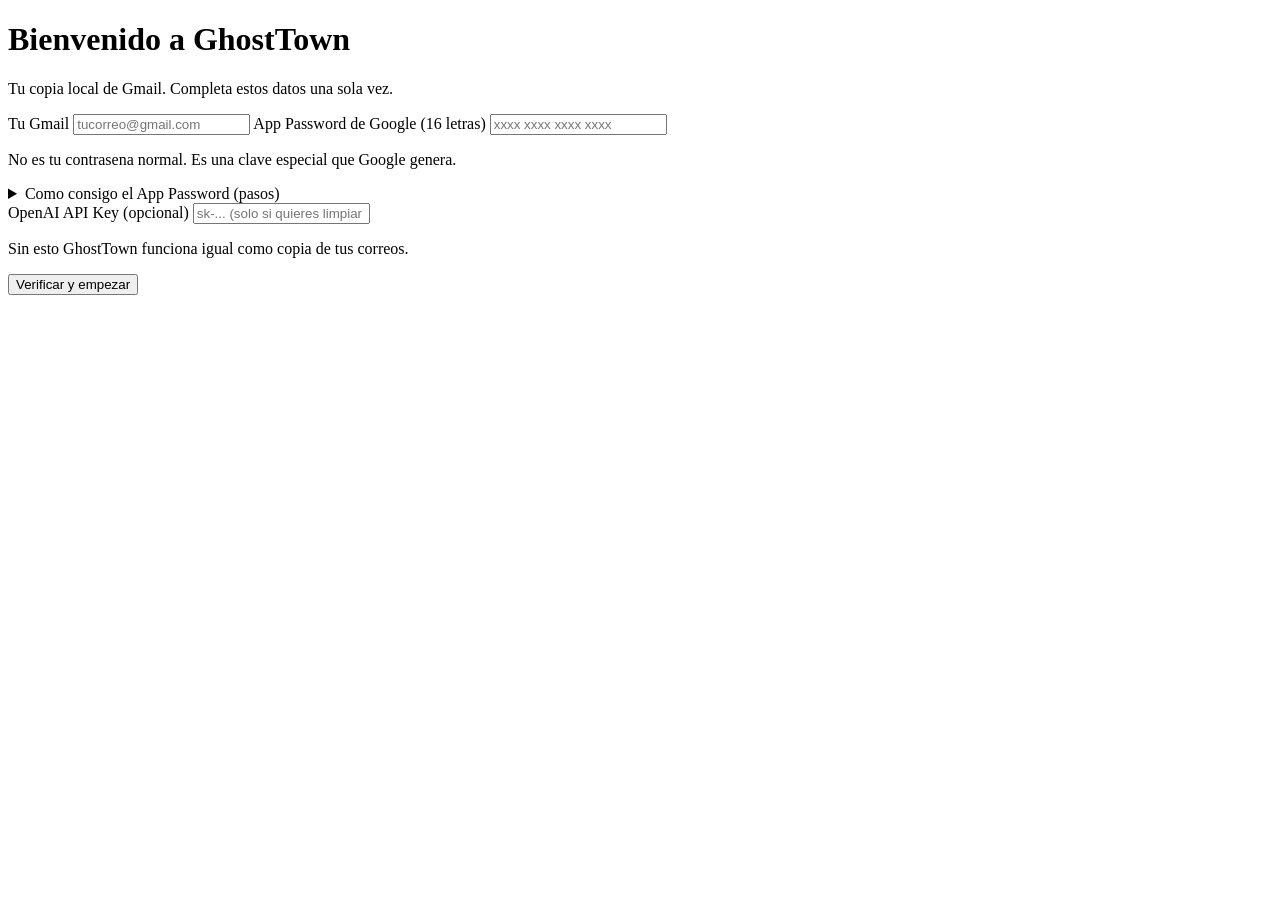
==== templates/setup.html @ c73c725a "Gmail-like read-only layout + web setup wizard at 127.0.0.1 Co-authored-by: Cursor <cursoragent@curs" ====
<!DOCTYPE html>
<html lang="es">
<head>
  <meta charset="utf-8" />
  <meta name="viewport" content="width=device-width, initial-scale=1" />
  <title>Configurar GhostTown</title>
  <link rel="stylesheet" href="/styles.css?v=2" />
</head>
<body>
  <div class="setup-wrap">
    <div class="setup-card">
      <h1>Bienvenido a GhostTown</h1>
      <p class="sub">Tu copia local de Gmail. Completa estos datos una sola vez.</p>

      <label for="s-user">Tu Gmail</label>
      <input id="s-user" type="email" placeholder="tucorreo@gmail.com" />

      <label for="s-pass">App Password de Google (16 letras)</label>
      <input id="s-pass" type="password" placeholder="xxxx xxxx xxxx xxxx" />
      <p class="hint">No es tu contrasena normal. Es una clave especial que Google genera.</p>

      <details>
        <summary>Como consigo el App Password (pasos)</summary>
        <ol>
          <li>Usa tu cuenta <strong>personal</strong> de Gmail (las de escuela/trabajo suelen bloquearlo).</li>
          <li>Activa la <a href="https://myaccount.google.com/security" target="_blank">Verificacion en 2 pasos</a> (sin esto Google esconde la opcion).</li>
          <li>En Gmail: Configuracion &rarr; Reenvio y correo POP/IMAP &rarr; <strong>Habilitar IMAP</strong>.</li>
          <li>Entra a <a href="https://myaccount.google.com/apppasswords" target="_blank">App Passwords</a>, escribe <strong>GhostTown</strong> como nombre y pulsa Crear.</li>
          <li>Copia las 16 letras y pegalas arriba (los espacios no importan).</li>
        </ol>
      </details>

      <label for="s-key">OpenAI API Key (opcional)</label>
      <input id="s-key" type="password" placeholder="sk-... (solo si quieres limpiar con IA)" />
      <p class="hint">Sin esto GhostTown funciona igual como copia de tus correos.</p>

      <button type="button" id="s-go">Verificar y empezar</button>
      <p class="setup-status" id="s-status"></p>
    </div>
  </div>

  <script>
    const st = document.getElementById("s-status");
    const btn = document.getElementById("s-go");
    btn.onclick = async () => {
      const user = document.getElementById("s-user").value.trim();
      const pass = document.getElementById("s-pass").value.replace(/\s/g, "");
      const key = document.getElementById("s-key").value.trim();
      if (!user || !pass) {
        st.className = "setup-status err";
        st.textContent = "Escribe tu Gmail y el App Password.";
        return;
      }
      btn.disabled = true;
      st.className = "setup-status";
      st.textContent = "Verificando con Google…";
      const r = await fetch("/api/setup", {
        method: "POST",
        headers: { "Content-Type": "application/json" },
        body: JSON.stringify({ user, password: pass, openai_key: key }),
      });
      const d = await r.json();
      if (!d.ok) {
        st.className = "setup-status err";
        st.textContent = d.error || "No se pudo verificar.";
        btn.disabled = false;
        return;
      }
      st.className = "setup-status ok";
      st.textContent = "Login correcto. Bajando tus primeros correos (puede tardar un minuto)…";
      try {
        await fetch("/api/sync?limit=200", { method: "POST" });
      } catch (e) {}
      location.href = "/";
    };
  </script>
</body>
</html>
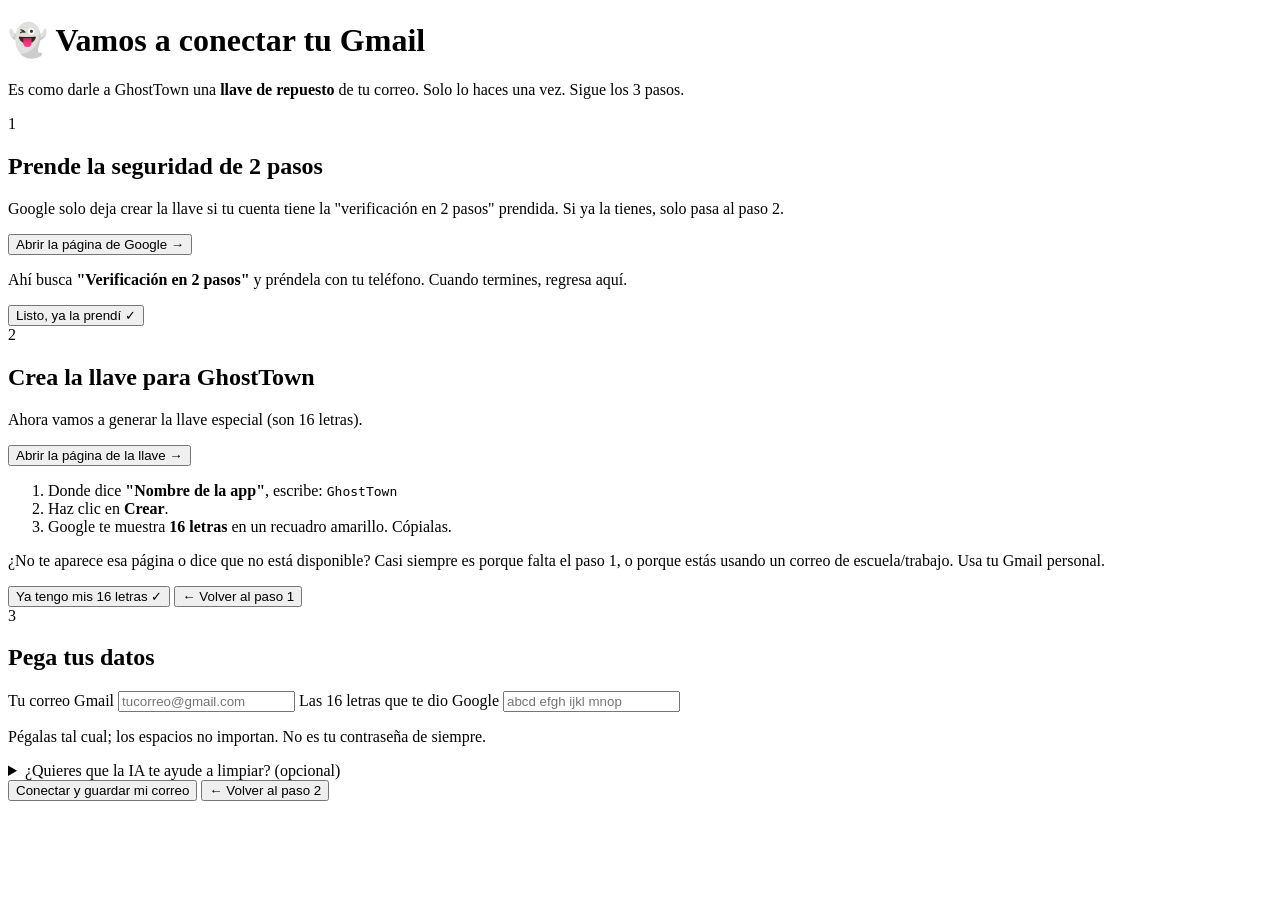
==== commit e4cd3051: "Friendly step-by-step setup wizard that guides users through Google App Password Co-authored-by: Cur" ====
--- a/templates/setup.html
+++ b/templates/setup.html
@@ -4,42 +4,87 @@
   <meta charset="utf-8" />
   <meta name="viewport" content="width=device-width, initial-scale=1" />
   <title>Configurar GhostTown</title>
-  <link rel="stylesheet" href="/styles.css?v=2" />
+  <link rel="stylesheet" href="/styles.css?v=5" />
 </head>
 <body>
   <div class="setup-wrap">
-    <div class="setup-card">
-      <h1>Bienvenido a GhostTown</h1>
-      <p class="sub">Tu copia local de Gmail. Completa estos datos una sola vez.</p>
+    <div class="setup-card wizard">
+      <h1>👻 Vamos a conectar tu Gmail</h1>
+      <p class="sub">Es como darle a GhostTown una <strong>llave de repuesto</strong> de tu correo. Solo lo haces una vez. Sigue los 3 pasos.</p>
 
-      <label for="s-user">Tu Gmail</label>
-      <input id="s-user" type="email" placeholder="tucorreo@gmail.com" />
+      <!-- PASO 1 -->
+      <div class="step" id="wiz-step-1">
+        <div class="step-head"><span class="step-num">1</span><h2>Prende la seguridad de 2 pasos</h2></div>
+        <p class="step-text">Google solo deja crear la llave si tu cuenta tiene la "verificación en 2 pasos" prendida. Si ya la tienes, solo pasa al paso 2.</p>
+        <button type="button" class="open-btn" data-url="https://myaccount.google.com/signinoptions/twosv">Abrir la página de Google →</button>
+        <p class="step-mini">Ahí busca <strong>"Verificación en 2 pasos"</strong> y préndela con tu teléfono. Cuando termines, regresa aquí.</p>
+        <button type="button" class="next-btn" data-next="2">Listo, ya la prendí ✓</button>
+      </div>
 
-      <label for="s-pass">App Password de Google (16 letras)</label>
-      <input id="s-pass" type="password" placeholder="xxxx xxxx xxxx xxxx" />
-      <p class="hint">No es tu contrasena normal. Es una clave especial que Google genera.</p>
+      <!-- PASO 2 -->
+      <div class="step hidden" id="wiz-step-2">
+        <div class="step-head"><span class="step-num">2</span><h2>Crea la llave para GhostTown</h2></div>
+        <p class="step-text">Ahora vamos a generar la llave especial (son 16 letras).</p>
+        <button type="button" class="open-btn" data-url="https://myaccount.google.com/apppasswords">Abrir la página de la llave →</button>
+        <ol class="step-list">
+          <li>Donde dice <strong>"Nombre de la app"</strong>, escribe: <code>GhostTown</code></li>
+          <li>Haz clic en <strong>Crear</strong>.</li>
+          <li>Google te muestra <strong>16 letras</strong> en un recuadro amarillo. Cópialas.</li>
+        </ol>
+        <p class="step-mini">¿No te aparece esa página o dice que no está disponible? Casi siempre es porque falta el paso 1, o porque estás usando un correo de escuela/trabajo. Usa tu Gmail personal.</p>
+        <button type="button" class="next-btn" data-next="3">Ya tengo mis 16 letras ✓</button>
+        <button type="button" class="back-btn" data-back="1">← Volver al paso 1</button>
+      </div>
 
-      <details>
-        <summary>Como consigo el App Password (pasos)</summary>
-        <ol>
-          <li>Usa tu cuenta <strong>personal</strong> de Gmail (las de escuela/trabajo suelen bloquearlo).</li>
-          <li>Activa la <a href="https://myaccount.google.com/security" target="_blank">Verificacion en 2 pasos</a> (sin esto Google esconde la opcion).</li>
-          <li>En Gmail: Configuracion &rarr; Reenvio y correo POP/IMAP &rarr; <strong>Habilitar IMAP</strong>.</li>
-          <li>Entra a <a href="https://myaccount.google.com/apppasswords" target="_blank">App Passwords</a>, escribe <strong>GhostTown</strong> como nombre y pulsa Crear.</li>
-          <li>Copia las 16 letras y pegalas arriba (los espacios no importan).</li>
-        </ol>
-      </details>
+      <!-- PASO 3 -->
+      <div class="step hidden" id="wiz-step-3">
+        <div class="step-head"><span class="step-num">3</span><h2>Pega tus datos</h2></div>
 
-      <label for="s-key">OpenAI API Key (opcional)</label>
-      <input id="s-key" type="password" placeholder="sk-... (solo si quieres limpiar con IA)" />
-      <p class="hint">Sin esto GhostTown funciona igual como copia de tus correos.</p>
+        <label for="s-user">Tu correo Gmail</label>
+        <input id="s-user" type="email" placeholder="tucorreo@gmail.com" autocomplete="username" />
 
-      <button type="button" id="s-go">Verificar y empezar</button>
-      <p class="setup-status" id="s-status"></p>
+        <label for="s-pass">Las 16 letras que te dio Google</label>
+        <input id="s-pass" type="text" placeholder="abcd efgh ijkl mnop" autocomplete="off" />
+        <p class="hint">Pégalas tal cual; los espacios no importan. No es tu contraseña de siempre.</p>
+
+        <details>
+          <summary>¿Quieres que la IA te ayude a limpiar? (opcional)</summary>
+          <label for="s-key">Clave de OpenAI</label>
+          <input id="s-key" type="password" placeholder="sk-... (déjalo vacío si no la tienes)" autocomplete="off" />
+          <p class="hint">Sin esto GhostTown funciona igual para guardar y leer tu correo.</p>
+        </details>
+
+        <button type="button" id="s-go" class="go-btn">Conectar y guardar mi correo</button>
+        <button type="button" class="back-btn" data-back="2">← Volver al paso 2</button>
+        <p class="setup-status" id="s-status"></p>
+      </div>
+
+      <div class="wizard-dots">
+        <span class="dot active" data-dot="1"></span>
+        <span class="dot" data-dot="2"></span>
+        <span class="dot" data-dot="3"></span>
+      </div>
     </div>
   </div>
 
   <script>
+    function showStep(n) {
+      document.querySelectorAll(".step").forEach((s) => s.classList.add("hidden"));
+      document.getElementById("wiz-step-" + n).classList.remove("hidden");
+      document.querySelectorAll(".dot").forEach((d) => {
+        d.classList.toggle("active", Number(d.dataset.dot) <= n);
+      });
+    }
+    document.querySelectorAll(".open-btn").forEach((b) => {
+      b.onclick = () => window.open(b.dataset.url, "_blank");
+    });
+    document.querySelectorAll(".next-btn").forEach((b) => {
+      b.onclick = () => showStep(Number(b.dataset.next));
+    });
+    document.querySelectorAll(".back-btn").forEach((b) => {
+      b.onclick = () => showStep(Number(b.dataset.back));
+    });
+
     const st = document.getElementById("s-status");
     const btn = document.getElementById("s-go");
     btn.onclick = async () => {
@@ -48,32 +93,35 @@
       const key = document.getElementById("s-key").value.trim();
       if (!user || !pass) {
         st.className = "setup-status err";
-        st.textContent = "Escribe tu Gmail y el App Password.";
+        st.textContent = "Escribe tu Gmail y pega las 16 letras.";
         return;
       }
       btn.disabled = true;
       st.className = "setup-status";
-      st.textContent = "Verificando con Google…";
-      const r = await fetch("/api/setup", {
-        method: "POST",
-        headers: { "Content-Type": "application/json" },
-        body: JSON.stringify({ user, password: pass, openai_key: key }),
-      });
-      const d = await r.json();
-      if (!d.ok) {
+      st.textContent = "Revisando con Google… espera un momento.";
+      try {
+        const r = await fetch("/api/setup", {
+          method: "POST",
+          headers: { "Content-Type": "application/json" },
+          body: JSON.stringify({ user, password: pass, openai_key: key }),
+        });
+        const d = await r.json();
+        if (!d.ok) {
+          st.className = "setup-status err";
+          st.textContent = "❌ " + (d.error || "No se pudo conectar. Revisa el correo y las 16 letras.");
+          btn.disabled = false;
+          return;
+        }
+        st.className = "setup-status ok";
+        st.textContent = "✓ ¡Conectado! Bajando tus primeros correos…";
+        try { await fetch("/api/sync?limit=200", { method: "POST" }); } catch (e) {}
+        location.href = "/";
+      } catch (e) {
         st.className = "setup-status err";
-        st.textContent = d.error || "No se pudo verificar.";
+        st.textContent = "❌ Algo falló. Intenta de nuevo.";
         btn.disabled = false;
-        return;
       }
-      st.className = "setup-status ok";
-      st.textContent = "Login correcto. Bajando tus primeros correos (puede tardar un minuto)…";
-      try {
-        await fetch("/api/sync?limit=200", { method: "POST" });
-      } catch (e) {}
-      location.href = "/";
     };
   </script>
 </body>
 </html>
-
